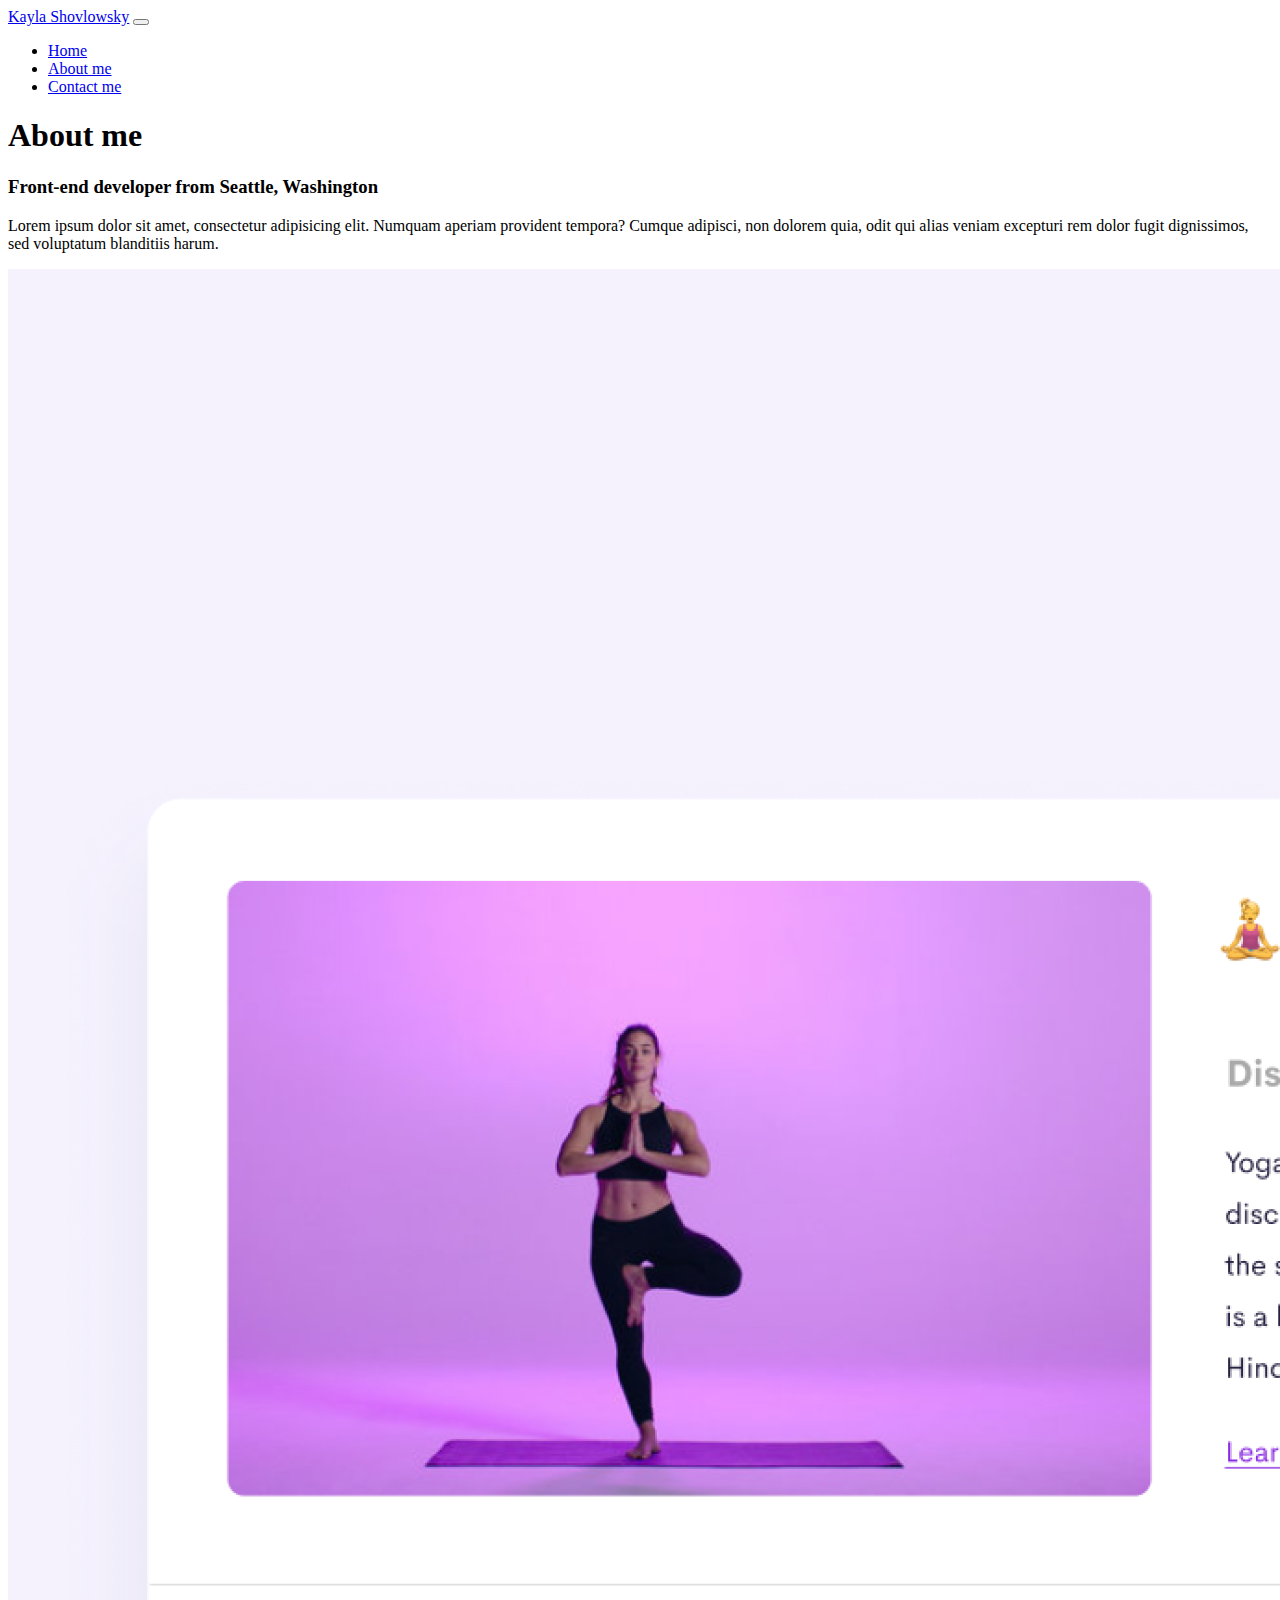
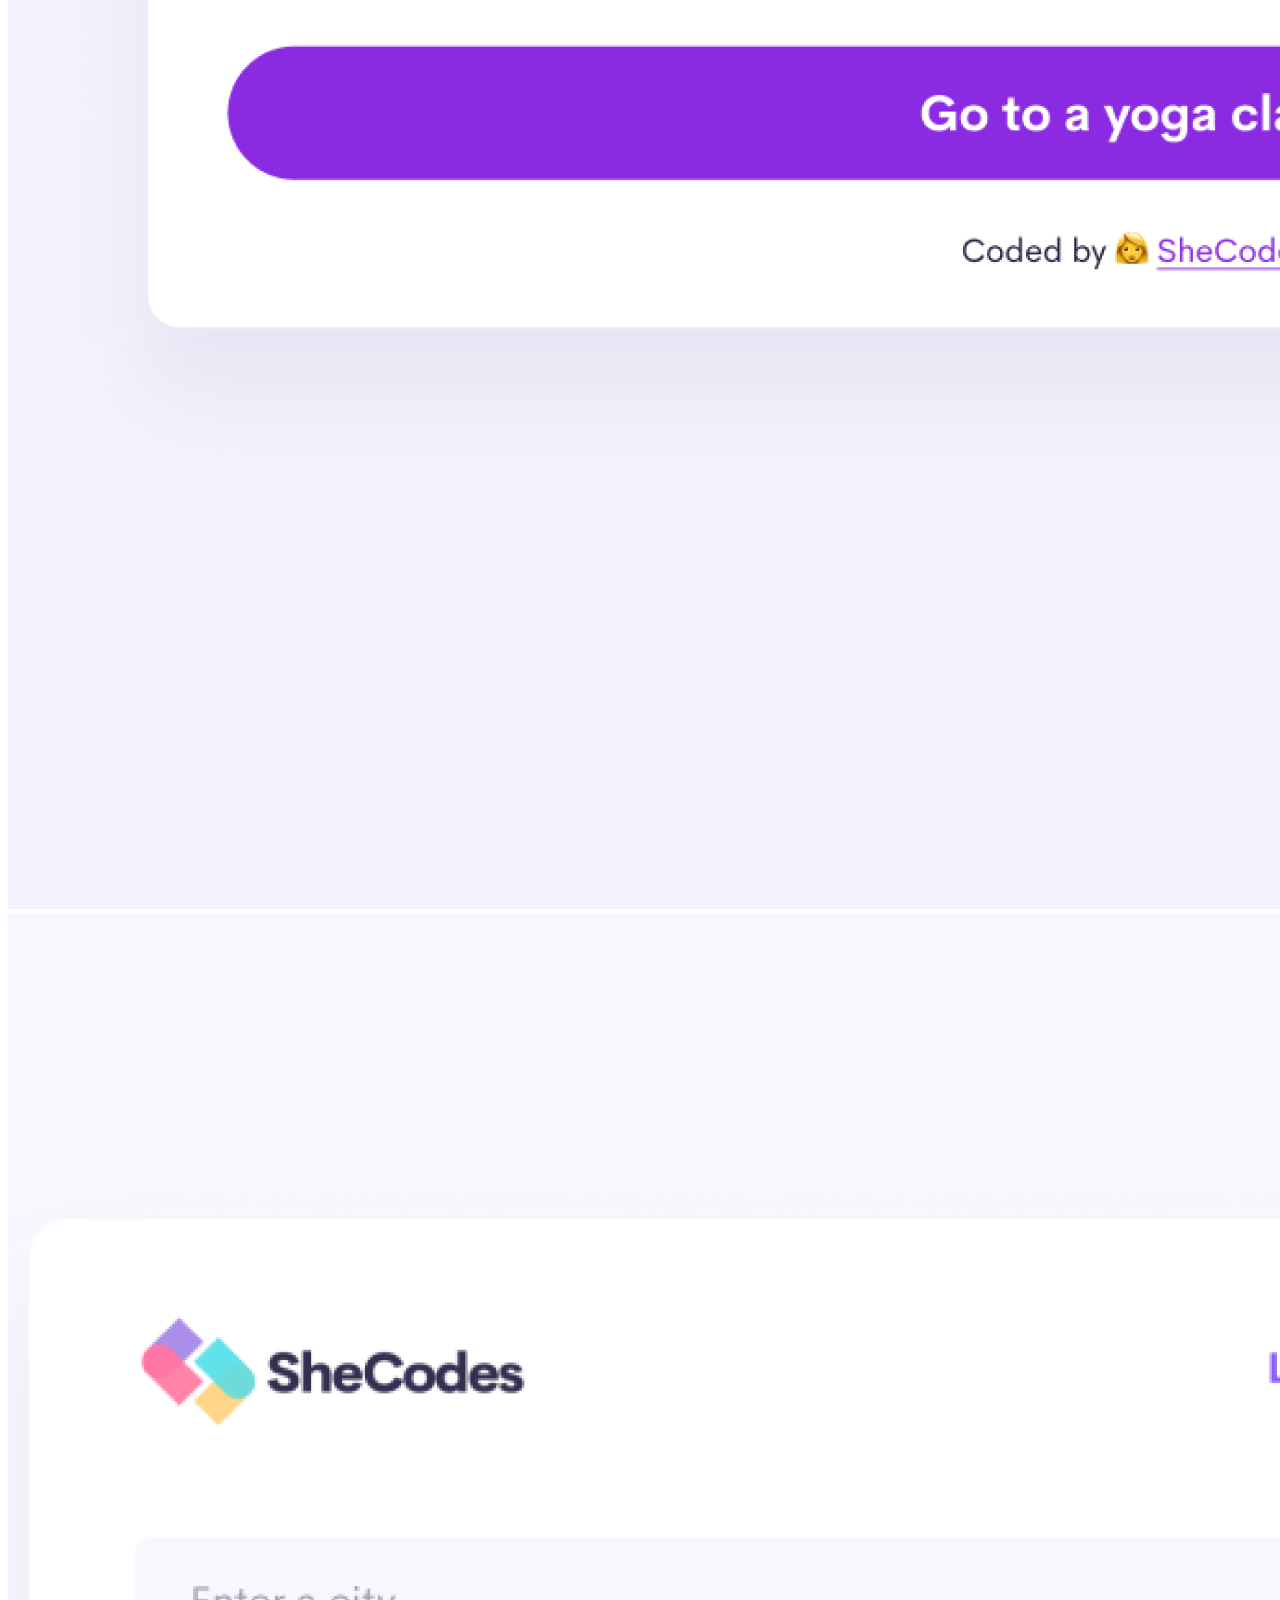
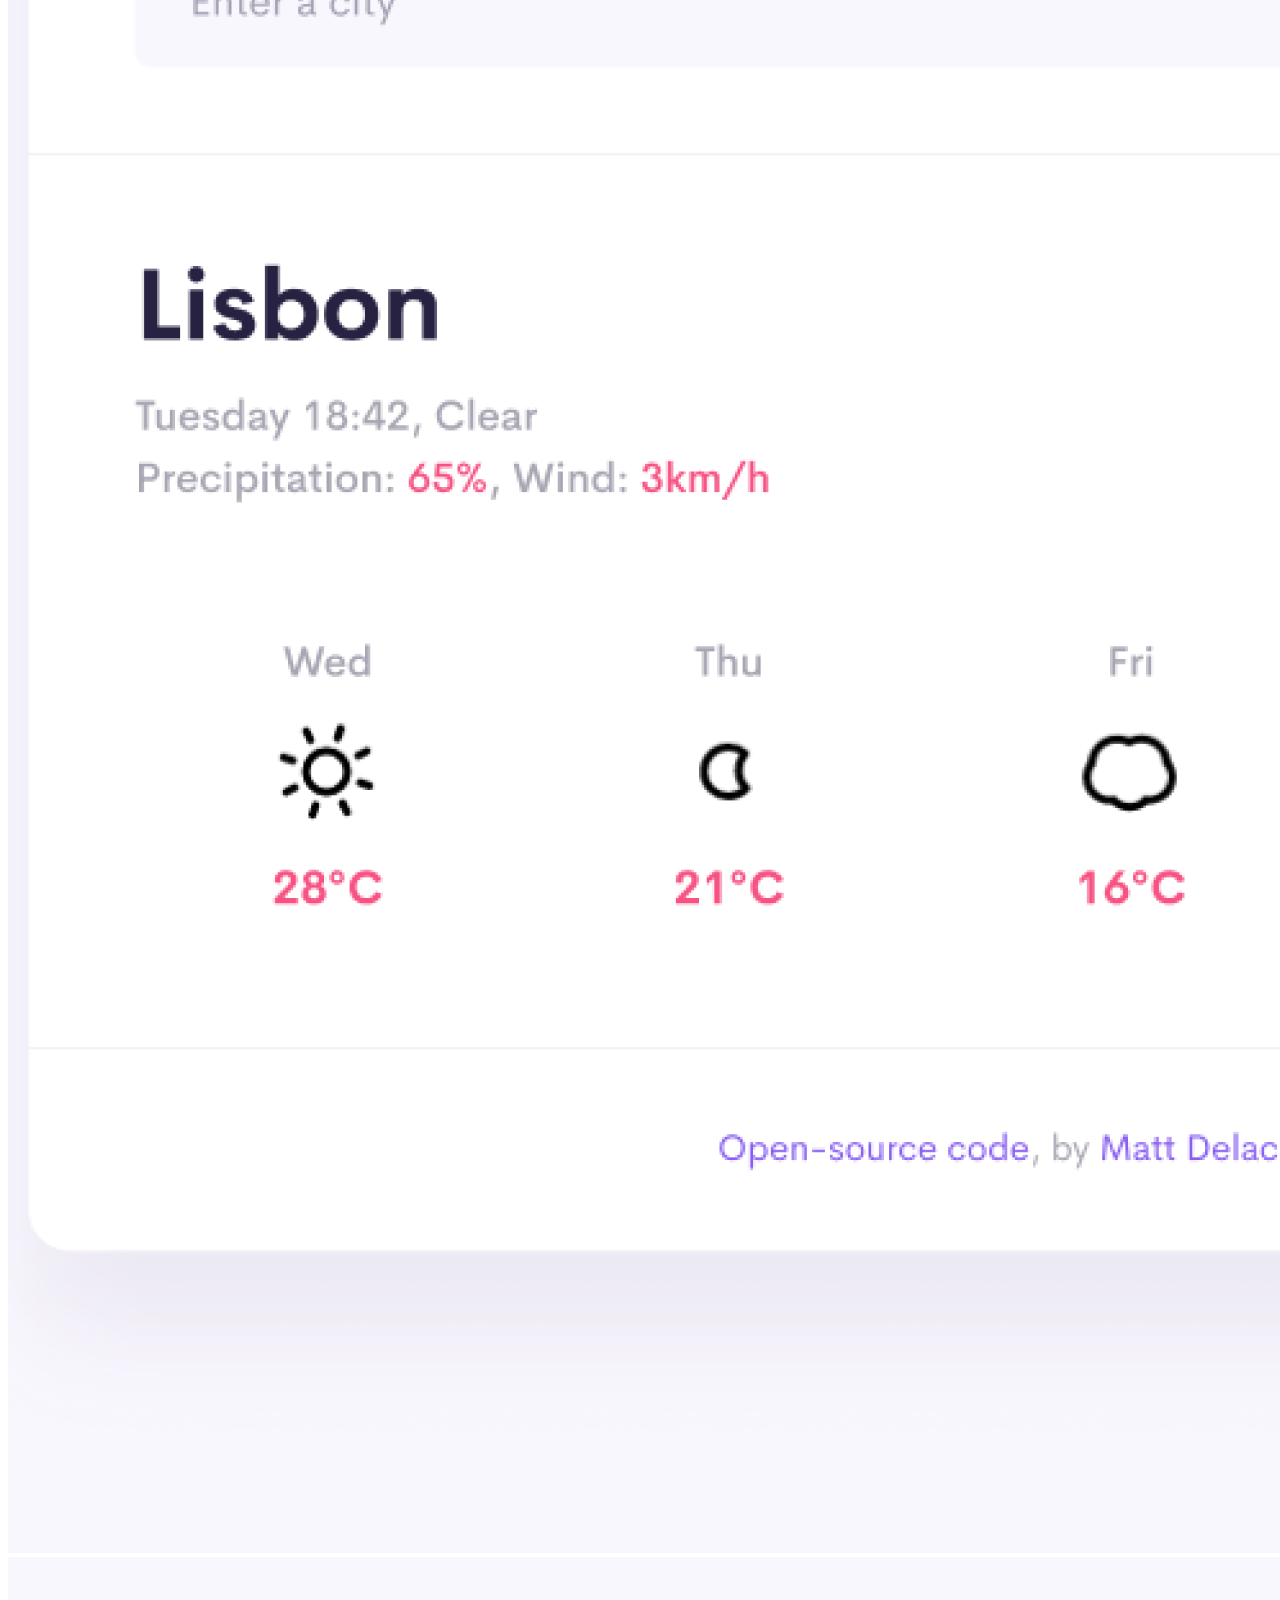
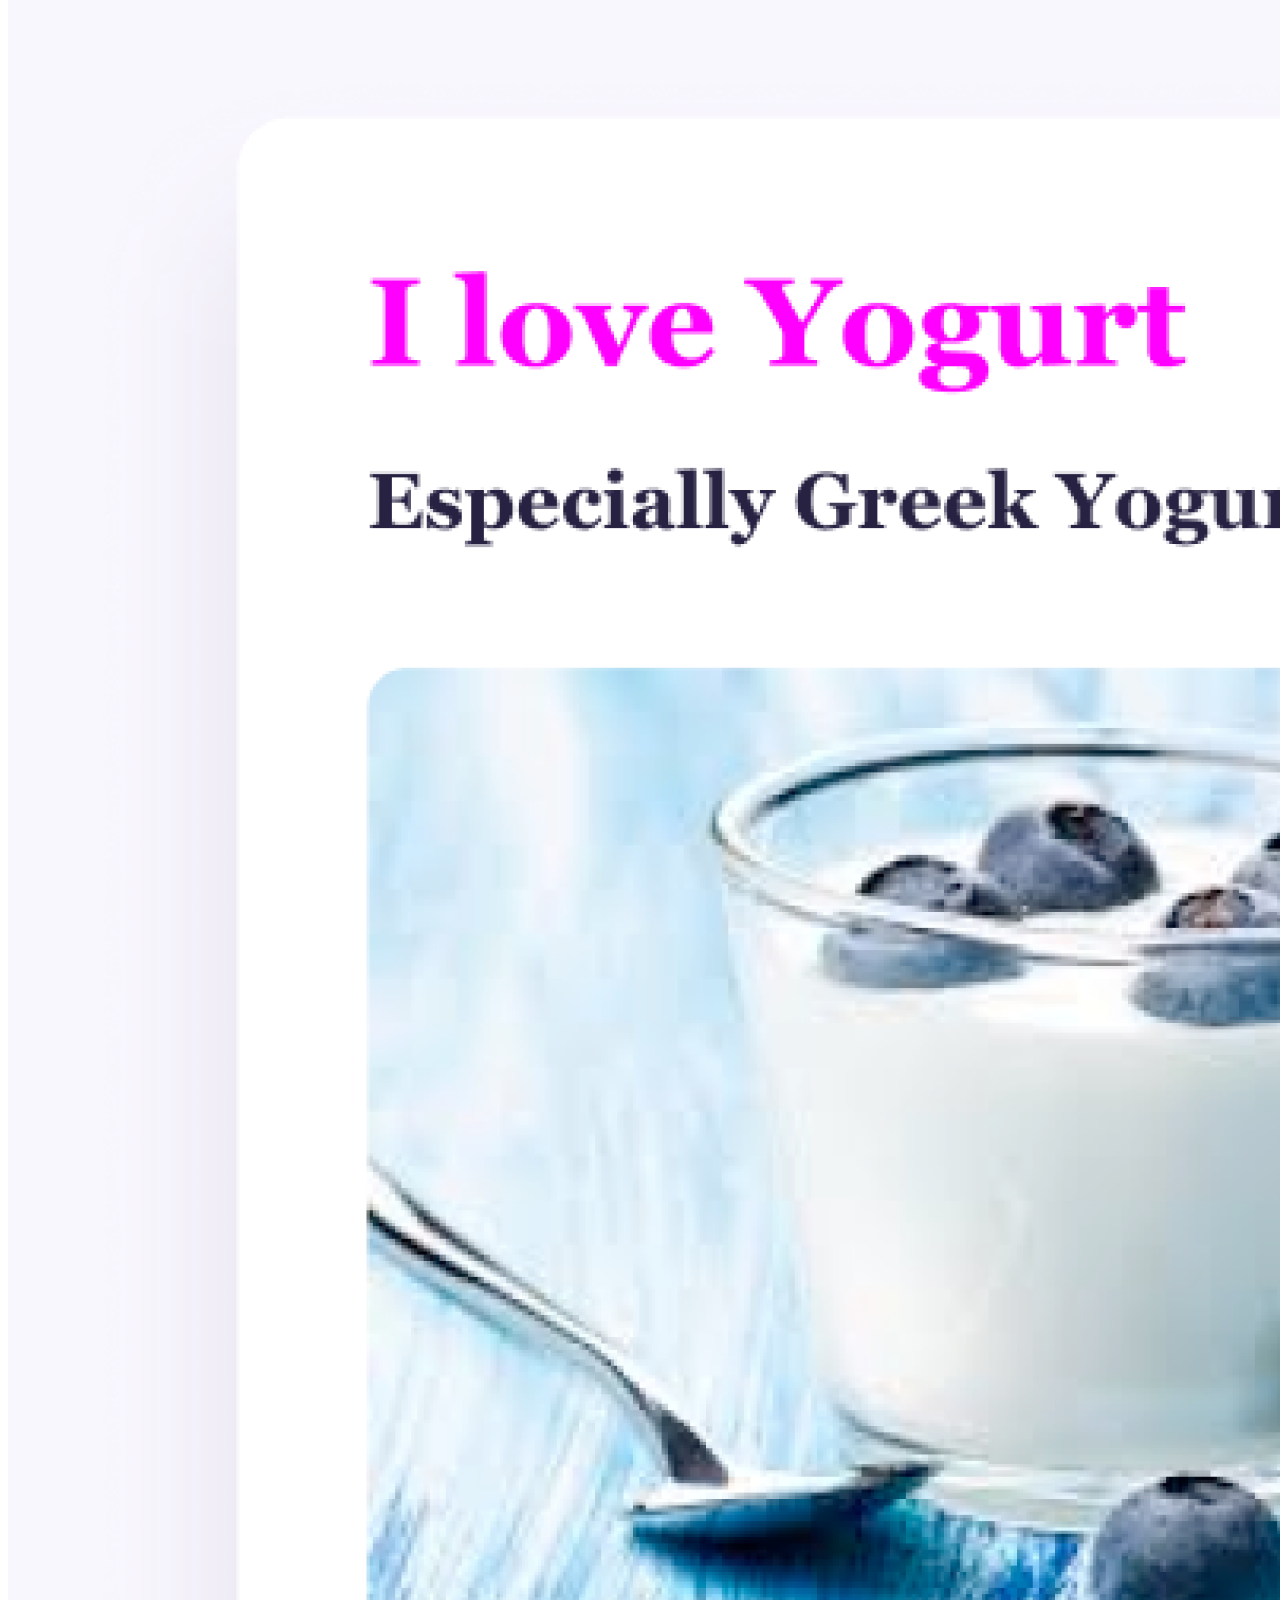
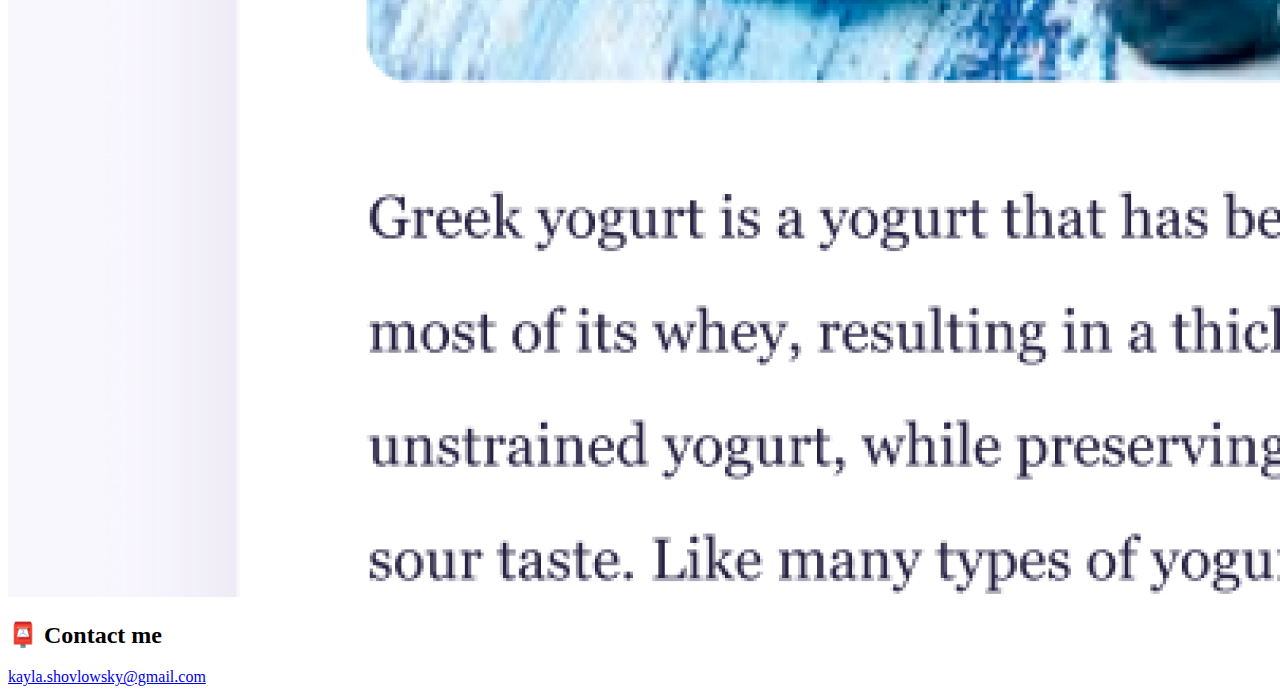
==== about.html @ 605b7441 "first commit" ====
<!DOCTYPE html>
<html lang="en">
  <head>
    <meta charset="UTF-8" />
    <meta http-equiv="X-UA-Compatible" content="IE=edge" />
    <meta name="viewport" content="width=device-width, initial-scale=1.0" />
    <link
      href="https://cdn.jsdelivr.net/npm/bootstrap@5.1.0/dist/css/bootstrap.min.css"
      rel="stylesheet"
      integrity="sha384-KyZXEAg3QhqLMpG8r+8fhAXLRk2vvoC2f3B09zVXn8CA5QIVfZOJ3BCsw2P0p/We"
      crossorigin="anonymous"
    />
    <script
      src="https://cdn.jsdelivr.net/npm/bootstrap@5.1.0/dist/js/bootstrap.bundle.min.js"
      integrity="sha384-U1DAWAznBHeqEIlVSCgzq+c9gqGAJn5c/t99JyeKa9xxaYpSvHU5awsuZVVFIhvj"
      crossorigin="anonymous"
    ></script>
    <link rel="stylesheet" href="style.css" />
    <title>About Kayla</title>
  </head>
  <body>
    <nav class="navbar navbar-expand-lg navbar-light bg-light">
      <div class="container-fluid">
        <a class="navbar-brand" href="index.html">Kayla Shovlowsky</a>
        <button
          class="navbar-toggler"
          type="button"
          data-bs-toggle="collapse"
          data-bs-target="#navbarNav"
          aria-controls="navbarNav"
          aria-expanded="false"
          aria-label="Toggle navigation"
        >
          <span class="navbar-toggler-icon"></span>
        </button>
        <div class="collapse navbar-collapse" id="navbarNav">
          <ul class="navbar-nav">
            <li class="nav-item">
              <a class="nav-link active" aria-current="page" href="index.html"
                >Home</a
              >
            </li>
            <li class="nav-item">
              <a class="nav-link" href="about.html">About me</a>
            </li>
            <li class="nav-item">
              <a class="nav-link" href="#contact">Contact me</a>
            </li>
          </ul>
        </div>
      </div>
    </nav>

    <h1 class="index-top-page">About me</h1>
    <h3>Front-end developer from Seattle, Washington</h3>
    <div class="about-paragraphs">
      <p class="bg-transparent p-0">
        Lorem ipsum dolor sit amet, consectetur adipisicing elit. Numquam
        aperiam provident tempora? Cumque adipisci, non dolorem quia, odit qui
        alias veniam excepturi rem dolor fugit dignissimos, sed voluptatum
        blanditiis harum.
      </p>
    </div>
    <div class="container">
      <div class="row">
        <div class="col-sm-4">
          <img
            src="images/yoga.png"
            class="img-fluid border p-2 rounded shadow"
          />
        </div>
        <div class="col-sm-4">
          <img
            src="images/weather.png"
            class="img-fluid border p-2 rounded shadow"
          />
        </div>
        <div class="col-sm-4">
          <img
            src="images/yogurt.png"
            class="img-fluid border p-2 rounded shadow"
          />
        </div>
      </div>
    </div>

    <div id="contact" class="mt-5">
      <h2>📮 Contact me</h2>
      <a href="mailto:kayla.shovlowsky@gmail.com" class="email-link">
        kayla.shovlowsky@gmail.com
      </a>
    </div>
  </body>
</html>
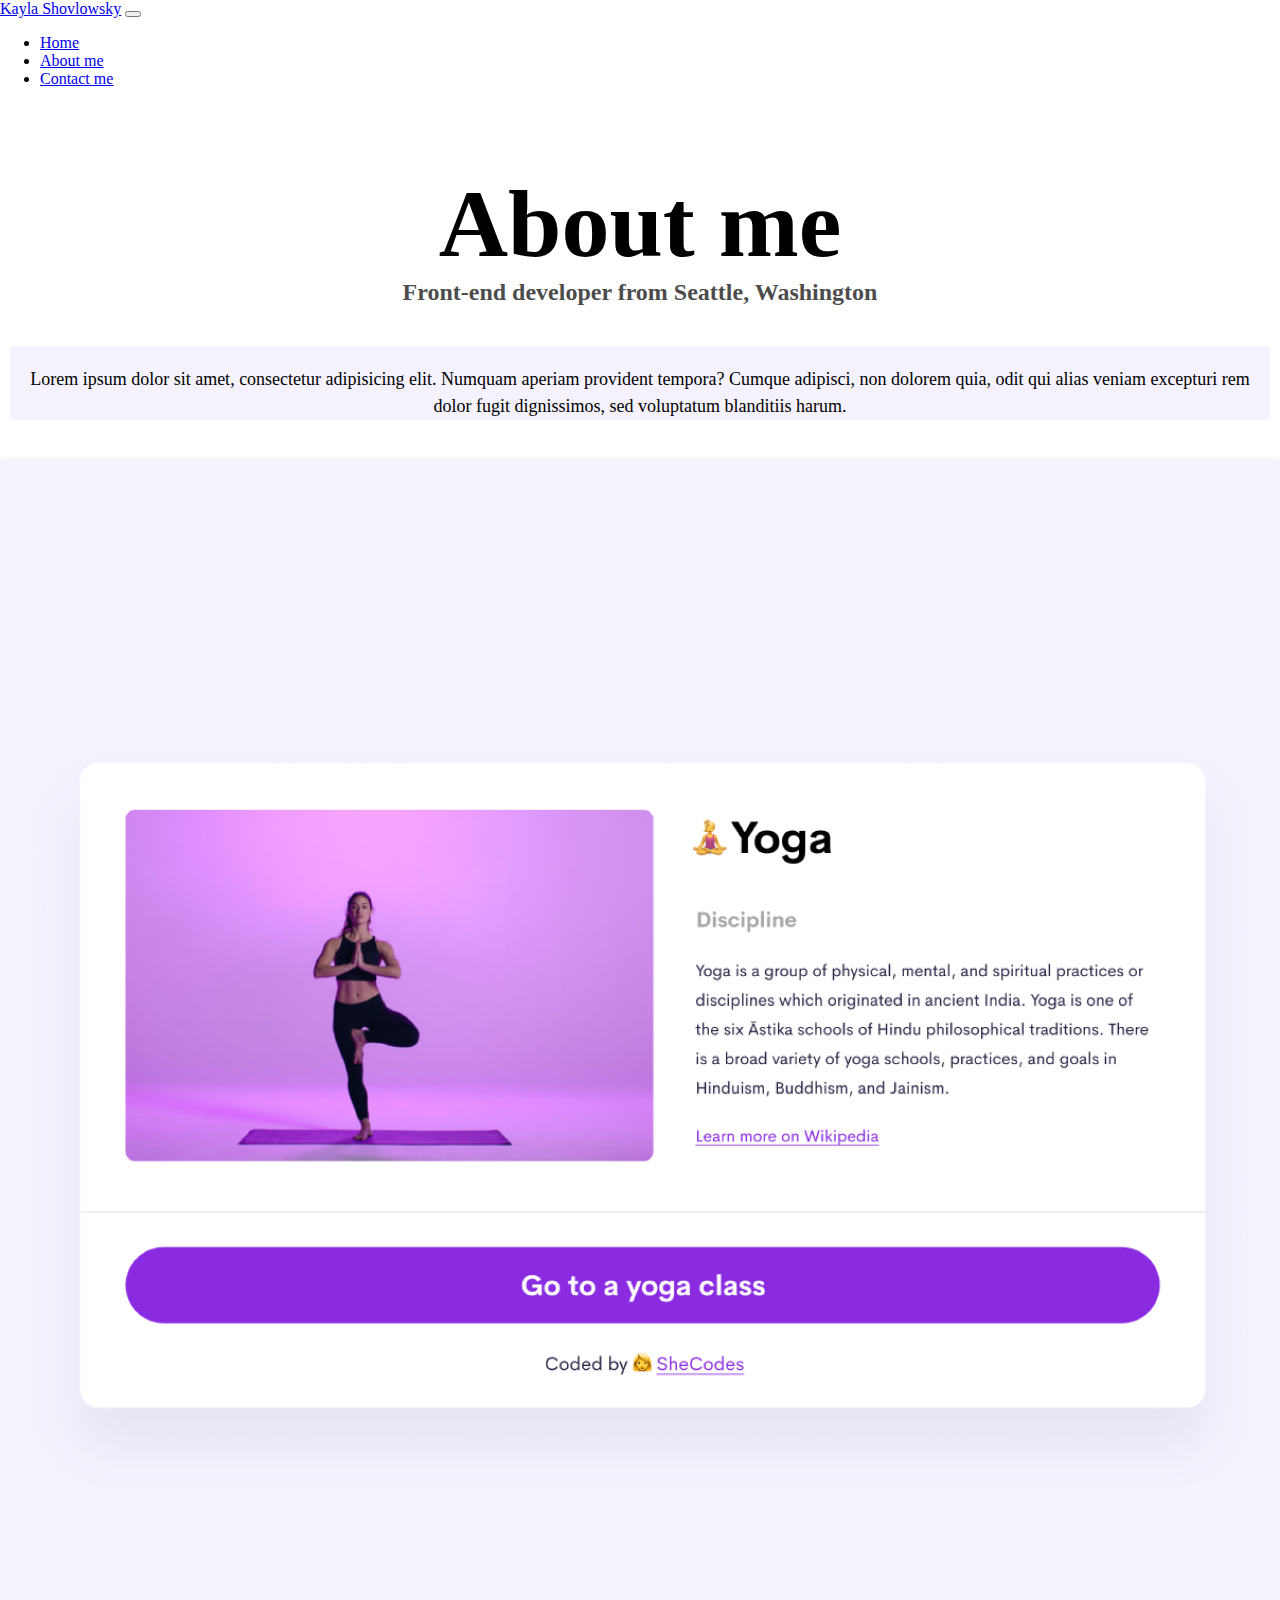
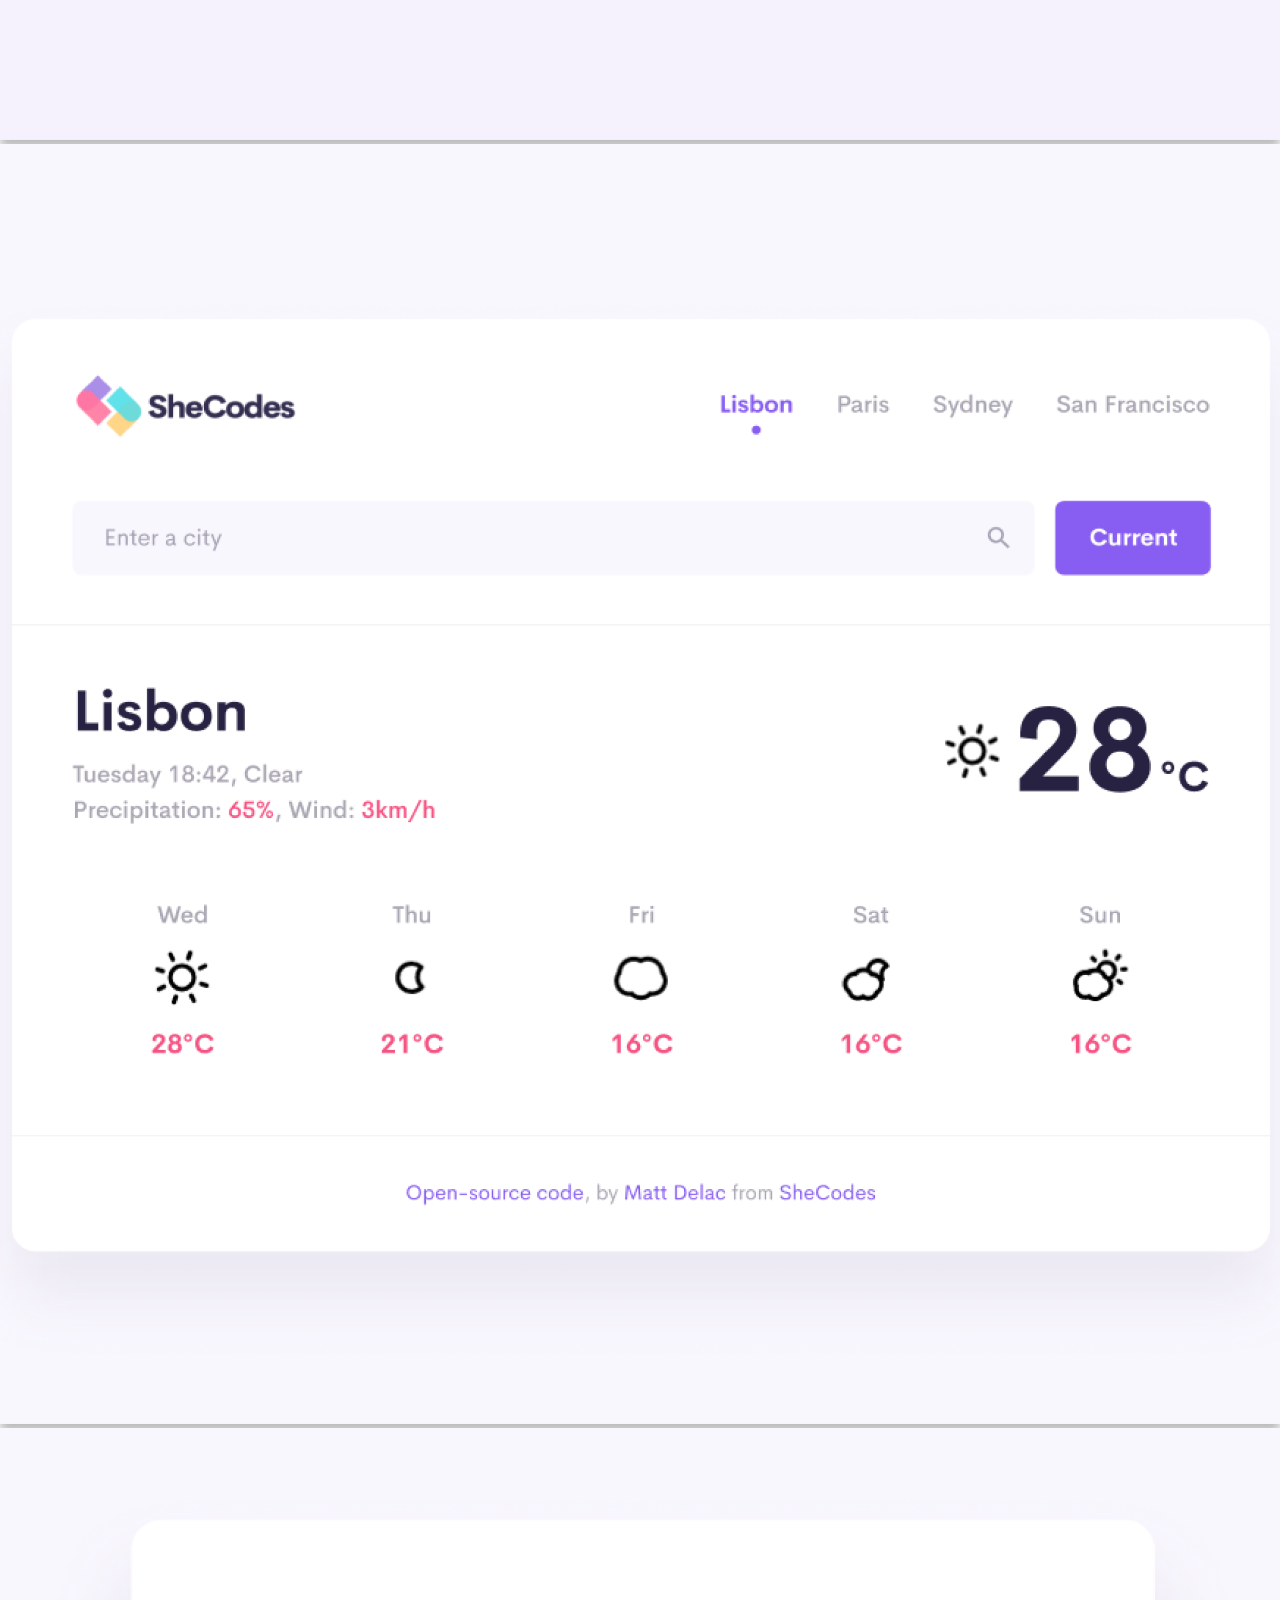
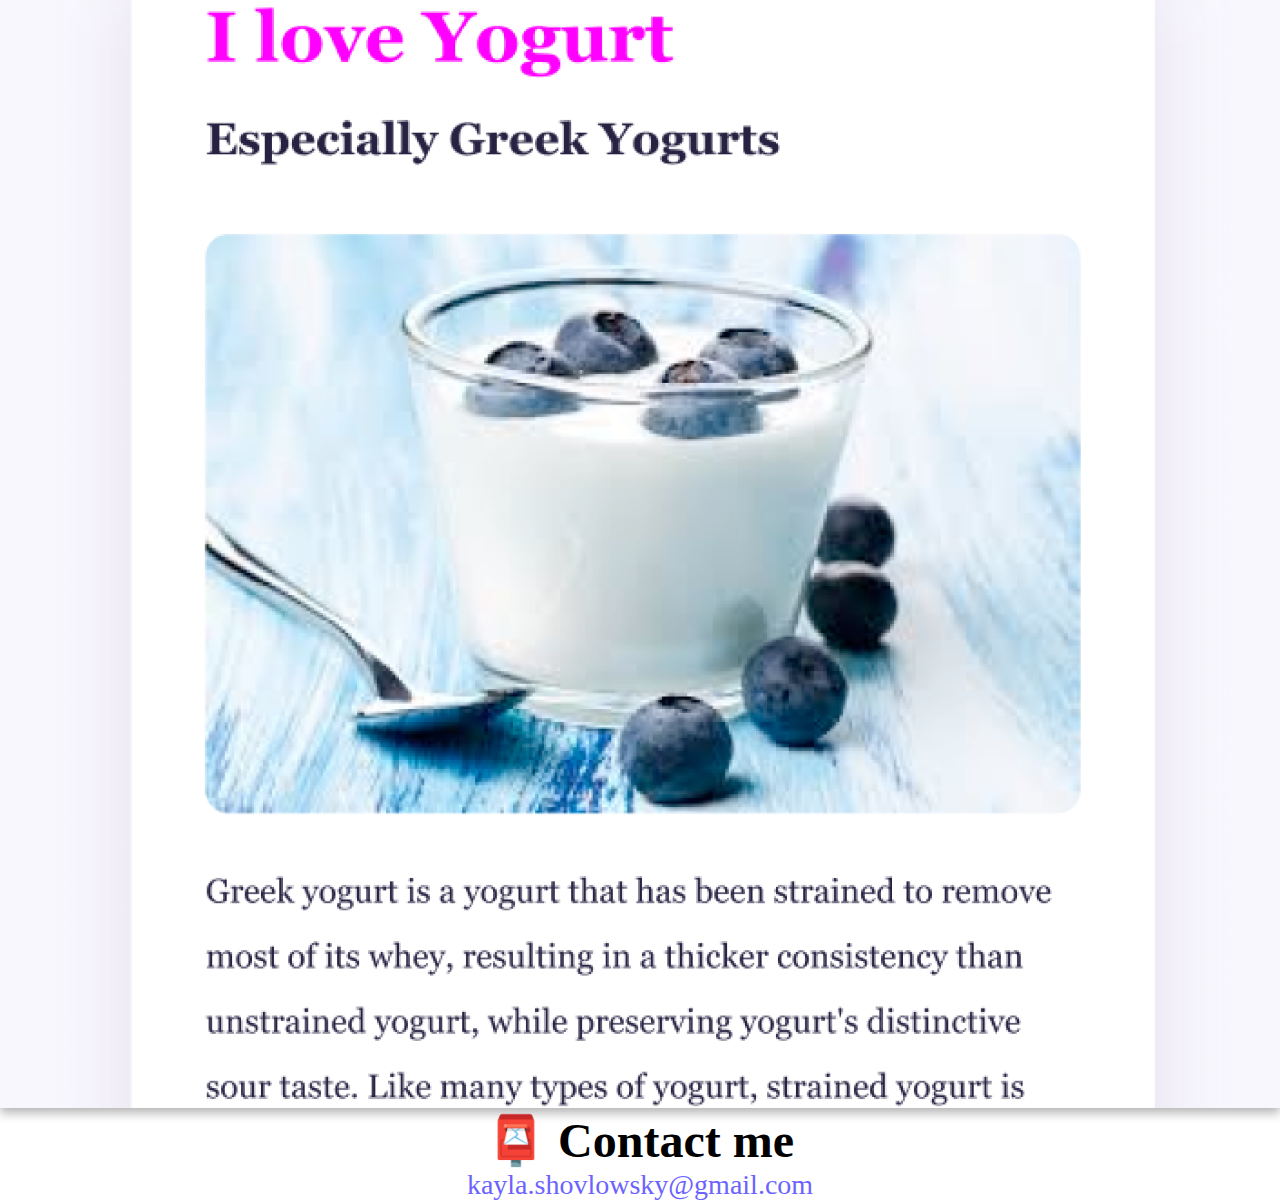
==== commit 200b6c6a: "Updated file links to connect CSS, images, and page links" ====
--- a/about.html
+++ b/about.html
@@ -15,13 +15,13 @@
       integrity="sha384-U1DAWAznBHeqEIlVSCgzq+c9gqGAJn5c/t99JyeKa9xxaYpSvHU5awsuZVVFIhvj"
       crossorigin="anonymous"
     ></script>
-    <link rel="stylesheet" href="style.css" />
+    <link rel="stylesheet" href="/src/style.css" />
     <title>About Kayla</title>
   </head>
   <body>
     <nav class="navbar navbar-expand-lg navbar-light bg-light">
       <div class="container-fluid">
-        <a class="navbar-brand" href="index.html">Kayla Shovlowsky</a>
+        <a class="navbar-brand" href="/">Kayla Shovlowsky</a>
         <button
           class="navbar-toggler"
           type="button"
@@ -41,7 +41,7 @@
               >
             </li>
             <li class="nav-item">
-              <a class="nav-link" href="about.html">About me</a>
+              <a class="nav-link" href="/about.html">About me</a>
             </li>
             <li class="nav-item">
               <a class="nav-link" href="#contact">Contact me</a>
@@ -65,19 +65,19 @@
       <div class="row">
         <div class="col-sm-4">
           <img
-            src="images/yoga.png"
+            src="/images/yoga.png"
             class="img-fluid border p-2 rounded shadow"
           />
         </div>
         <div class="col-sm-4">
           <img
-            src="images/weather.png"
+            src="/images/weather.png"
             class="img-fluid border p-2 rounded shadow"
           />
         </div>
         <div class="col-sm-4">
           <img
-            src="images/yogurt.png"
+            src="/images/yogurt.png"
             class="img-fluid border p-2 rounded shadow"
           />
         </div>
--- a/src/style.css
+++ b/src/style.css
@@ -0,0 +1,120 @@
+:root {
+  --primary-color: #6c63ff;
+  --secondary-color: #f5f2fe;
+  --box-shadow: 0 5px 10px rgba(0, 0, 0, 0.3);
+}
+
+body {
+  margin: 0 auto;
+}
+
+h1,
+h2,
+h3 {
+  text-align: center;
+  margin: 0;
+}
+
+h1 {
+  font-size: 96px;
+}
+
+h2 {
+  font-size: 48px;
+}
+
+h3 {
+  font-size: 24px;
+  opacity: 0.7;
+}
+
+p {
+  background: var(--secondary-color);
+  padding-top: 20px;
+  border-radius: 4px;
+  font-size: 18px;
+  line-height: 1.5;
+  text-align: center;
+}
+
+.navigation-links {
+  display: flex;
+  margin-top: 40px;
+  justify-content: center;
+}
+
+.navigation-links a {
+  margin: 20px;
+  border-radius: 4px;
+  padding: 20px 15px;
+  text-decoration: none;
+  text-transform: capitalize;
+}
+
+.contact-link {
+  background: var(--primary-color);
+  box-shadow: var(--box-shadow);
+  color: white;
+}
+
+.about-link {
+  color: var(--primary-color);
+  border: 1px solid var(--primary-color);
+}
+
+.homepage-link {
+  color: var(--primary-color);
+  text-align: center;
+  display: block;
+}
+
+.about-paragraphs {
+  display: flex;
+  margin: 30px 0;
+}
+
+.about-paragraphs p {
+  margin: 10px;
+}
+
+.email-link {
+  display: flex;
+  justify-content: center;
+  color: var(--primary-color);
+  font-size: 28px;
+  text-decoration: none;
+}
+
+.email-link:hover {
+  text-decoration: underline;
+}
+
+.name-introduction {
+  font-size: 80px;
+}
+
+.img-fluid {
+  max-width: 100%;
+  height: auto;
+}
+
+.app-button {
+  background: var(--primary-color);
+  box-shadow: var(--box-shadow);
+  border-radius: 4px;
+  padding: 20px 15px;
+  text-decoration: none;
+  display: flex;
+}
+
+.app-button:hover {
+  color: blue !important;
+}
+
+.index-top-page {
+  margin-top: 80px;
+}
+
+.shadow {
+  box-shadow: var(--box-shadow) !important;
+}
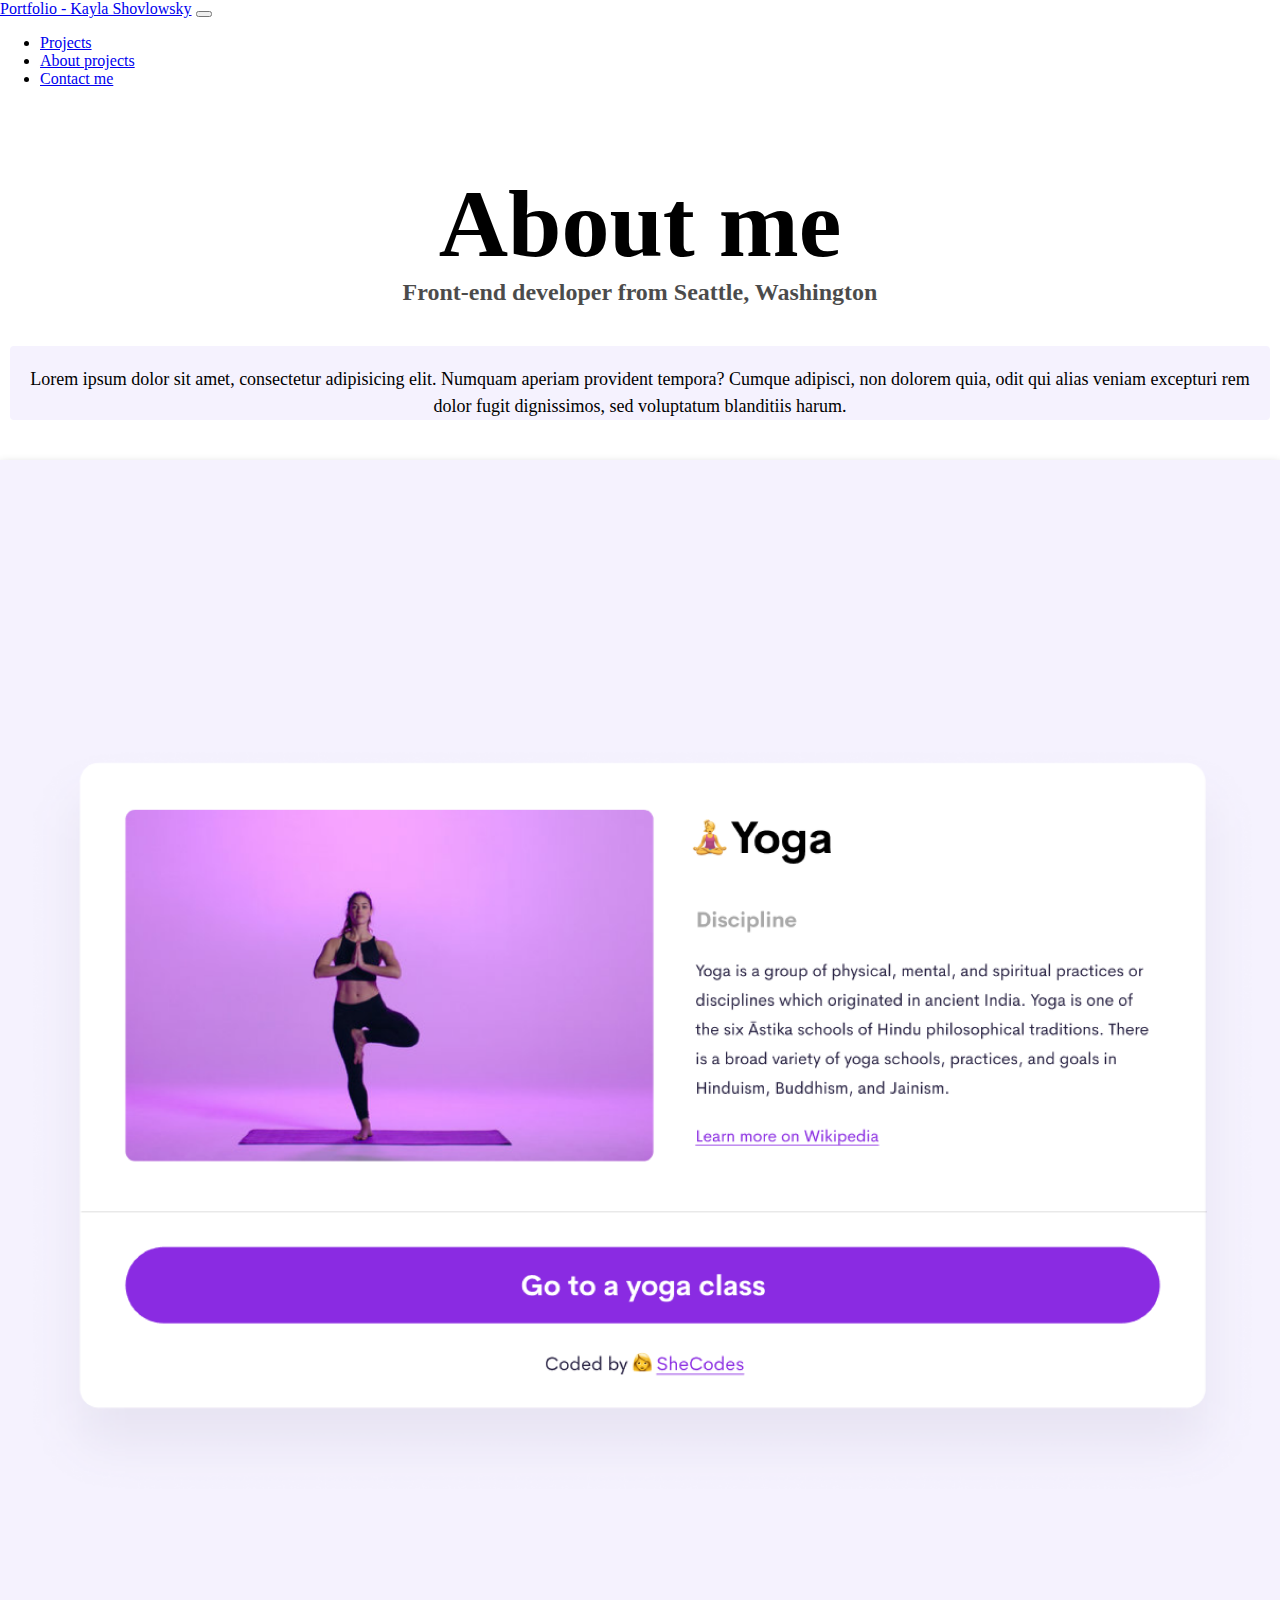
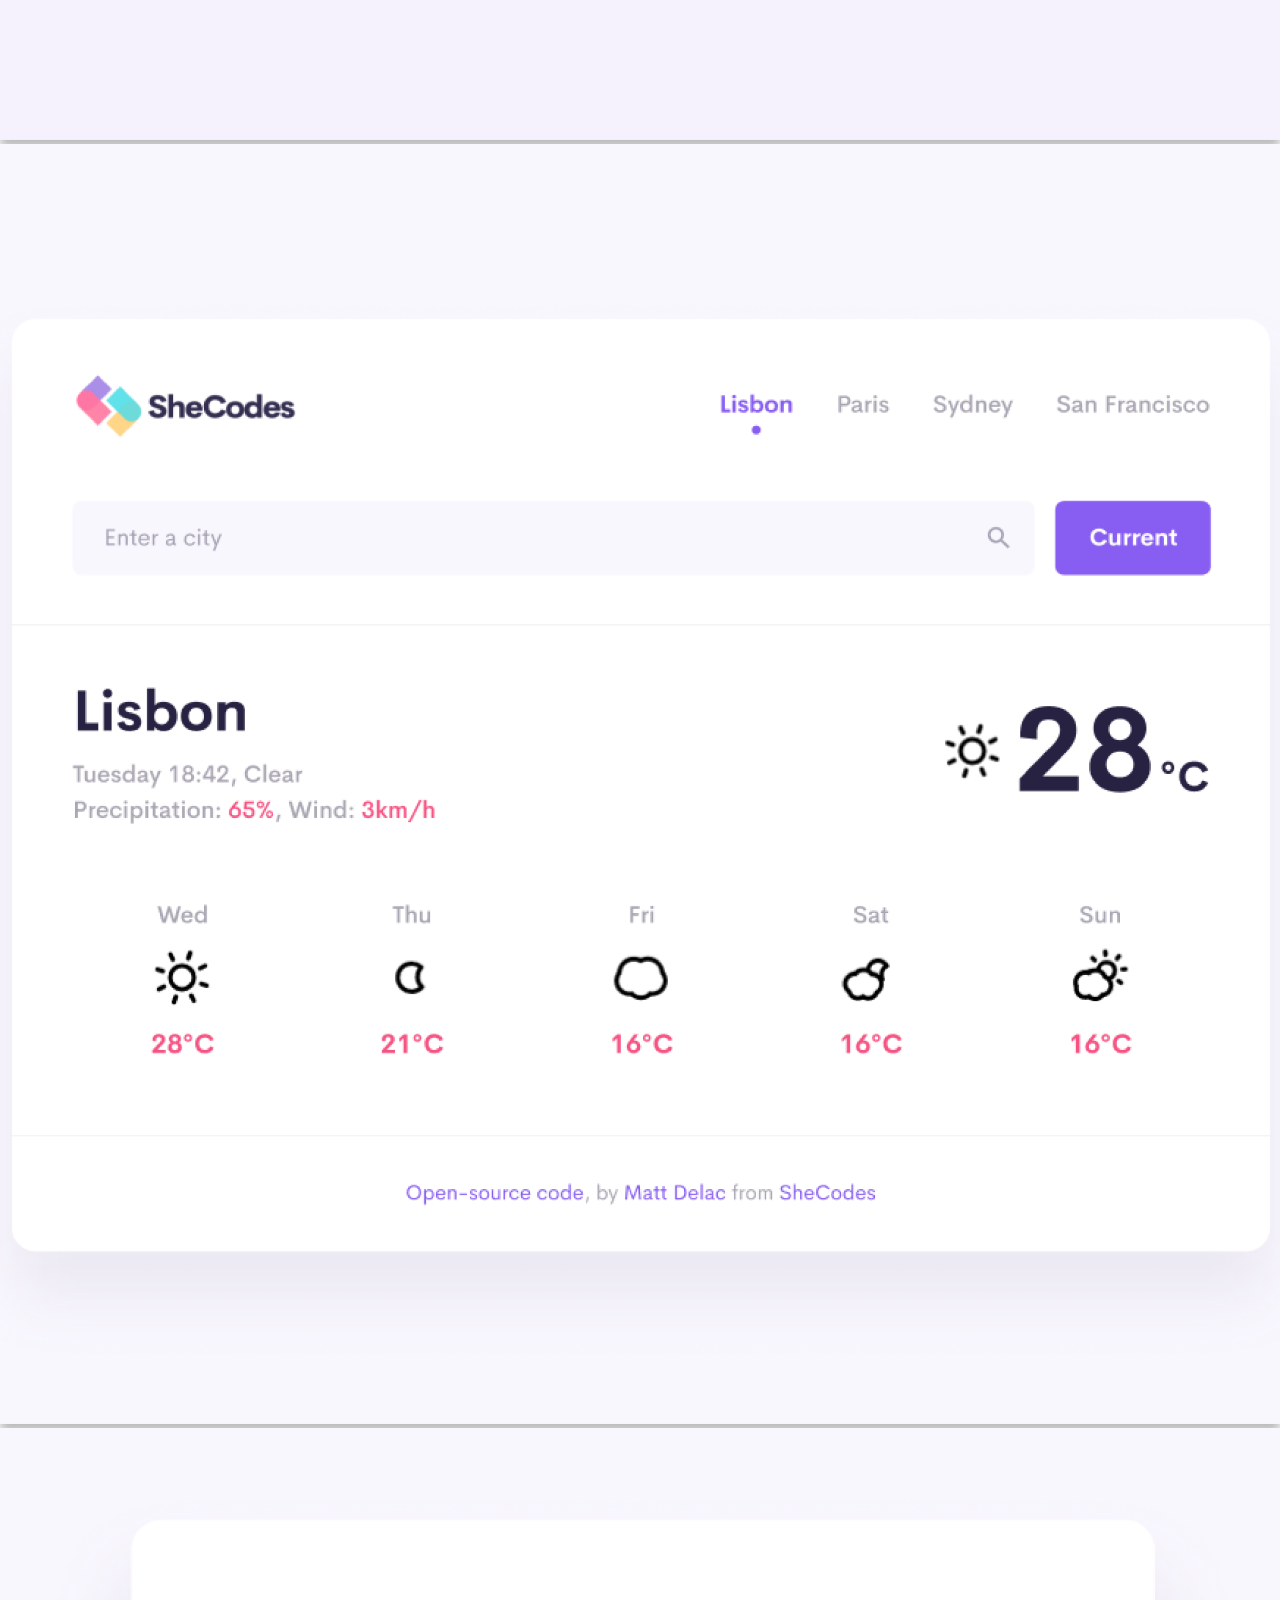
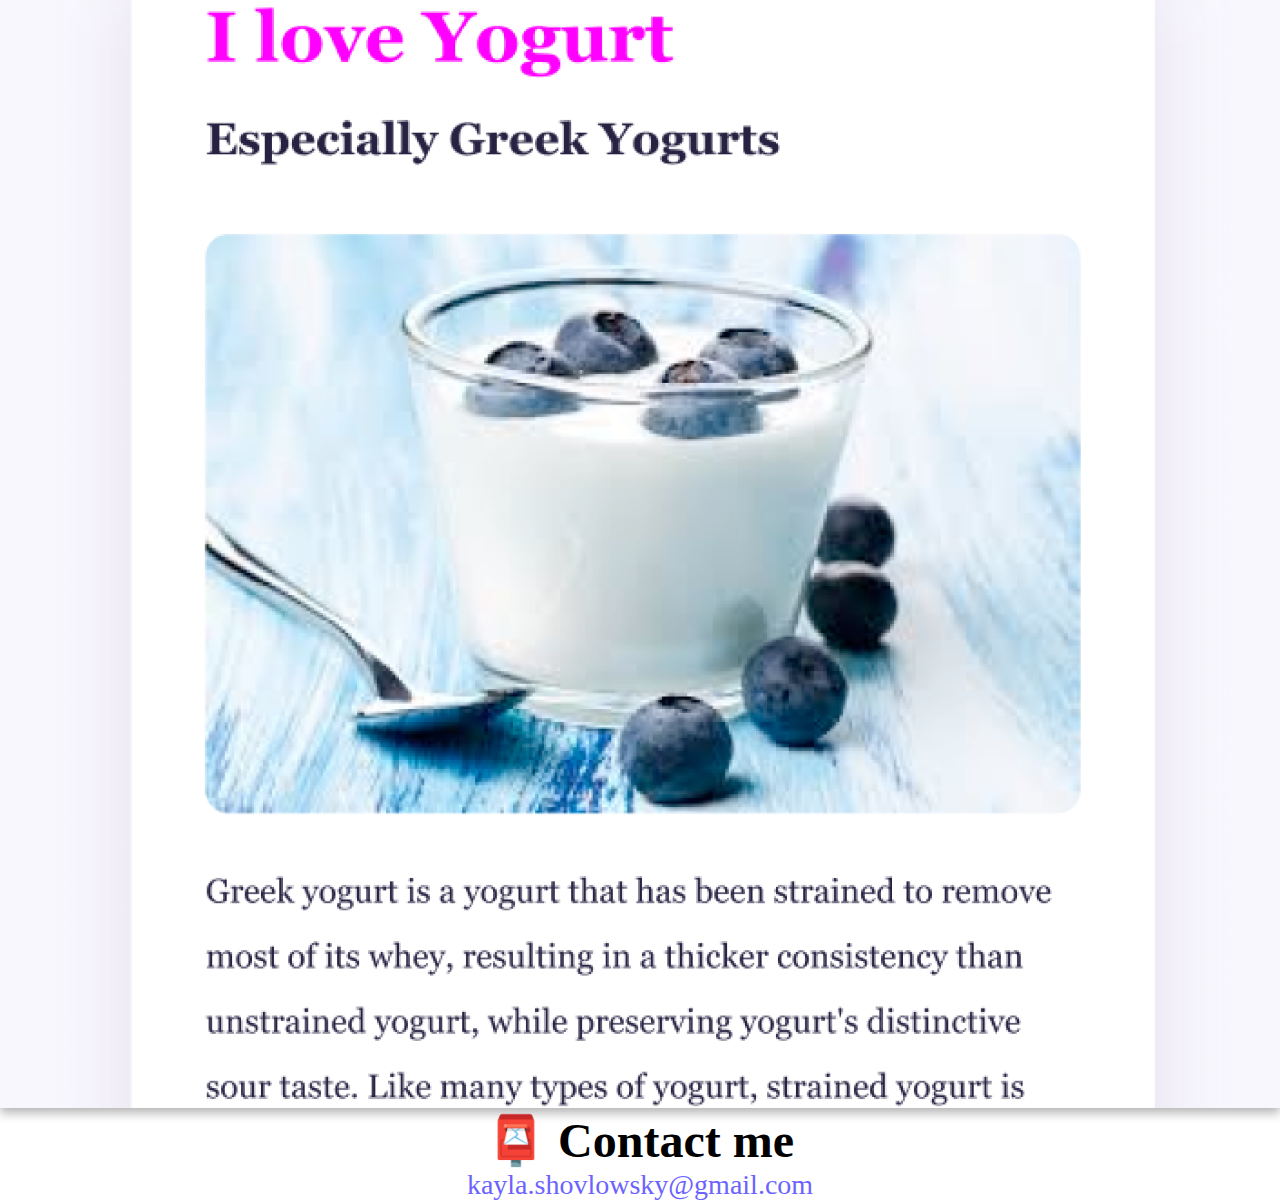
==== commit 08045fc6: "SEO updates to navigation titles" ====
--- a/about.html
+++ b/about.html
@@ -3,7 +3,10 @@
   <head>
     <meta charset="UTF-8" />
     <meta http-equiv="X-UA-Compatible" content="IE=edge" />
-    <meta name="viewport" content="width=device-width, initial-scale=1.0" />
+    <meta
+      name="about projects"
+      content="display of app pages created and curated as portfolio projects"
+    />
     <link
       href="https://cdn.jsdelivr.net/npm/bootstrap@5.1.0/dist/css/bootstrap.min.css"
       rel="stylesheet"
@@ -16,12 +19,12 @@
       crossorigin="anonymous"
     ></script>
     <link rel="stylesheet" href="/src/style.css" />
-    <title>About Kayla</title>
+    <title>About Kayla's App Projects</title>
   </head>
   <body>
-    <nav class="navbar navbar-expand-lg navbar-light bg-light">
+    <nav class="navbar navbar-expand-lg navbar-light bg-light sticky-top">
       <div class="container-fluid">
-        <a class="navbar-brand" href="/">Kayla Shovlowsky</a>
+        <a class="navbar-brand" href="/">Portfolio - Kayla Shovlowsky</a>
         <button
           class="navbar-toggler"
           type="button"
@@ -36,12 +39,12 @@
         <div class="collapse navbar-collapse" id="navbarNav">
           <ul class="navbar-nav">
             <li class="nav-item">
-              <a class="nav-link active" aria-current="page" href="index.html"
-                >Home</a
+              <a class="nav-link active" aria-current="page" href="/"
+                >Projects</a
               >
             </li>
             <li class="nav-item">
-              <a class="nav-link" href="/about.html">About me</a>
+              <a class="nav-link" href="/about.html">About projects</a>
             </li>
             <li class="nav-item">
               <a class="nav-link" href="#contact">Contact me</a>
@@ -52,7 +55,9 @@
     </nav>
 
     <h1 class="index-top-page">About me</h1>
-    <h3>Front-end developer from Seattle, Washington</h3>
+    <h3 class="location-introduction">
+      Front-end developer from Seattle, Washington
+    </h3>
     <div class="about-paragraphs">
       <p class="bg-transparent p-0">
         Lorem ipsum dolor sit amet, consectetur adipisicing elit. Numquam
@@ -66,18 +71,21 @@
         <div class="col-sm-4">
           <img
             src="/images/yoga.png"
+            alt="female standing in yoga tree pose with purple background"
             class="img-fluid border p-2 rounded shadow"
           />
         </div>
         <div class="col-sm-4">
           <img
             src="/images/weather.png"
+            alt="current weather and five day forecast"
             class="img-fluid border p-2 rounded shadow"
           />
         </div>
         <div class="col-sm-4">
           <img
             src="/images/yogurt.png"
+            alt="yogurt with blueberries centered on a table"
             class="img-fluid border p-2 rounded shadow"
           />
         </div>
--- a/src/style.css
+++ b/src/style.css
@@ -118,3 +118,23 @@
 .shadow {
   box-shadow: var(--box-shadow) !important;
 }
+
+@media (max-width: 768px) {
+  h2 {
+    font-size: 28px;
+  }
+  .name-introduction,
+  .index-top-page {
+    font-size: 56px;
+  }
+
+  h3 {
+    font-size: 20px;
+  }
+  .location-introduction {
+    display: none;
+  }
+  .email-link {
+    font-size: 20px;
+  }
+}
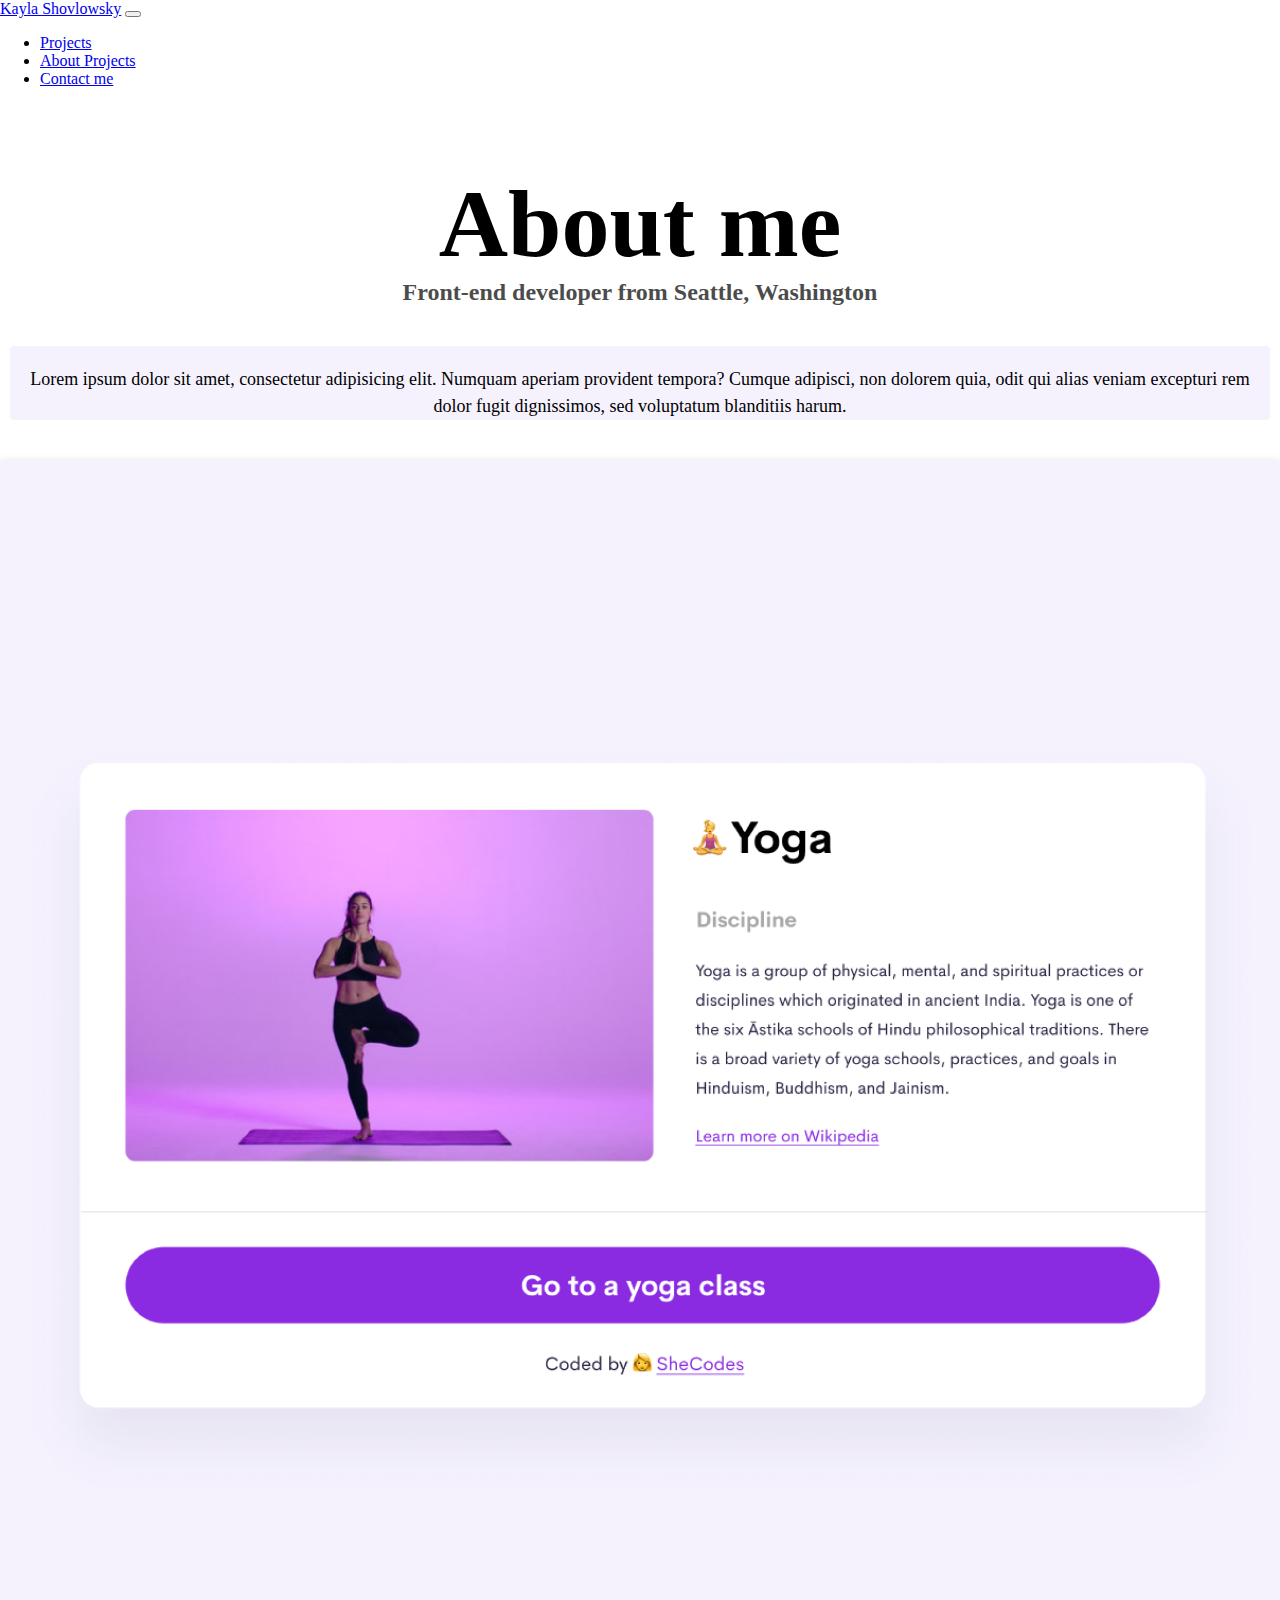
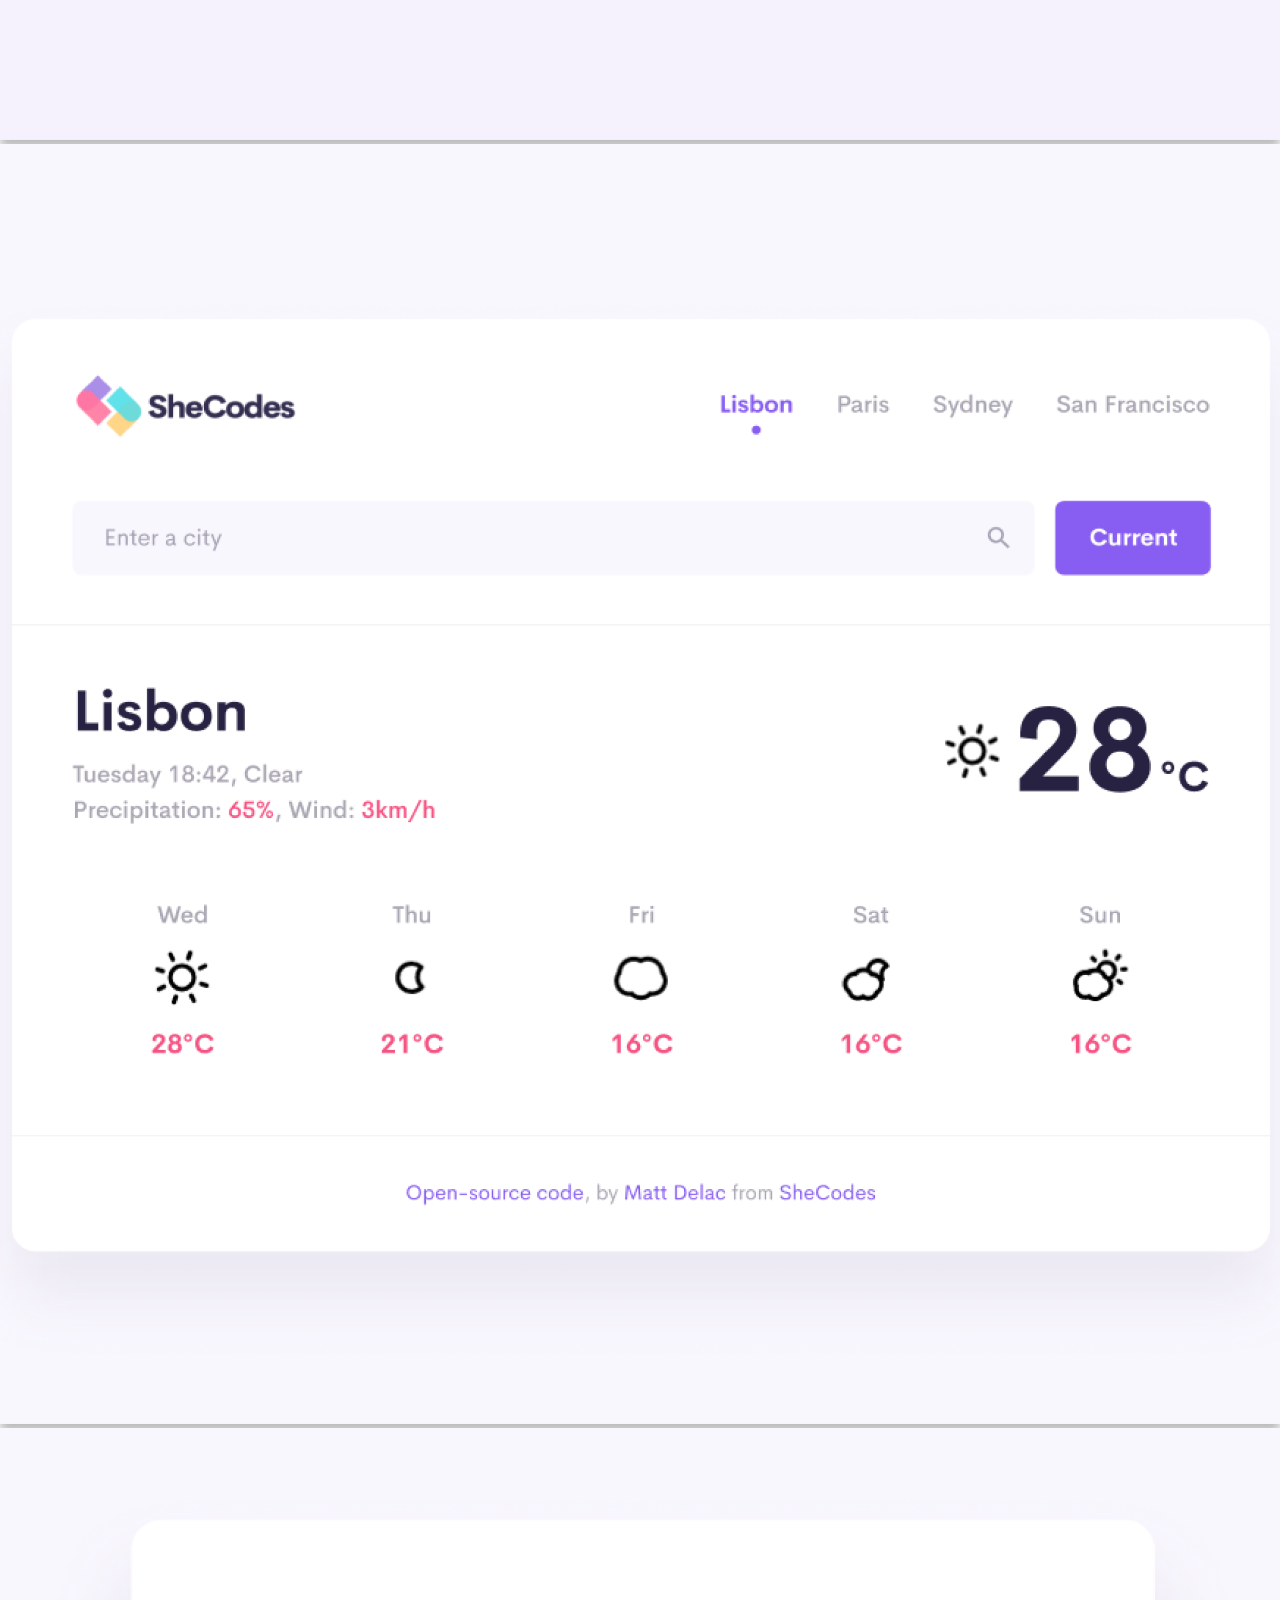
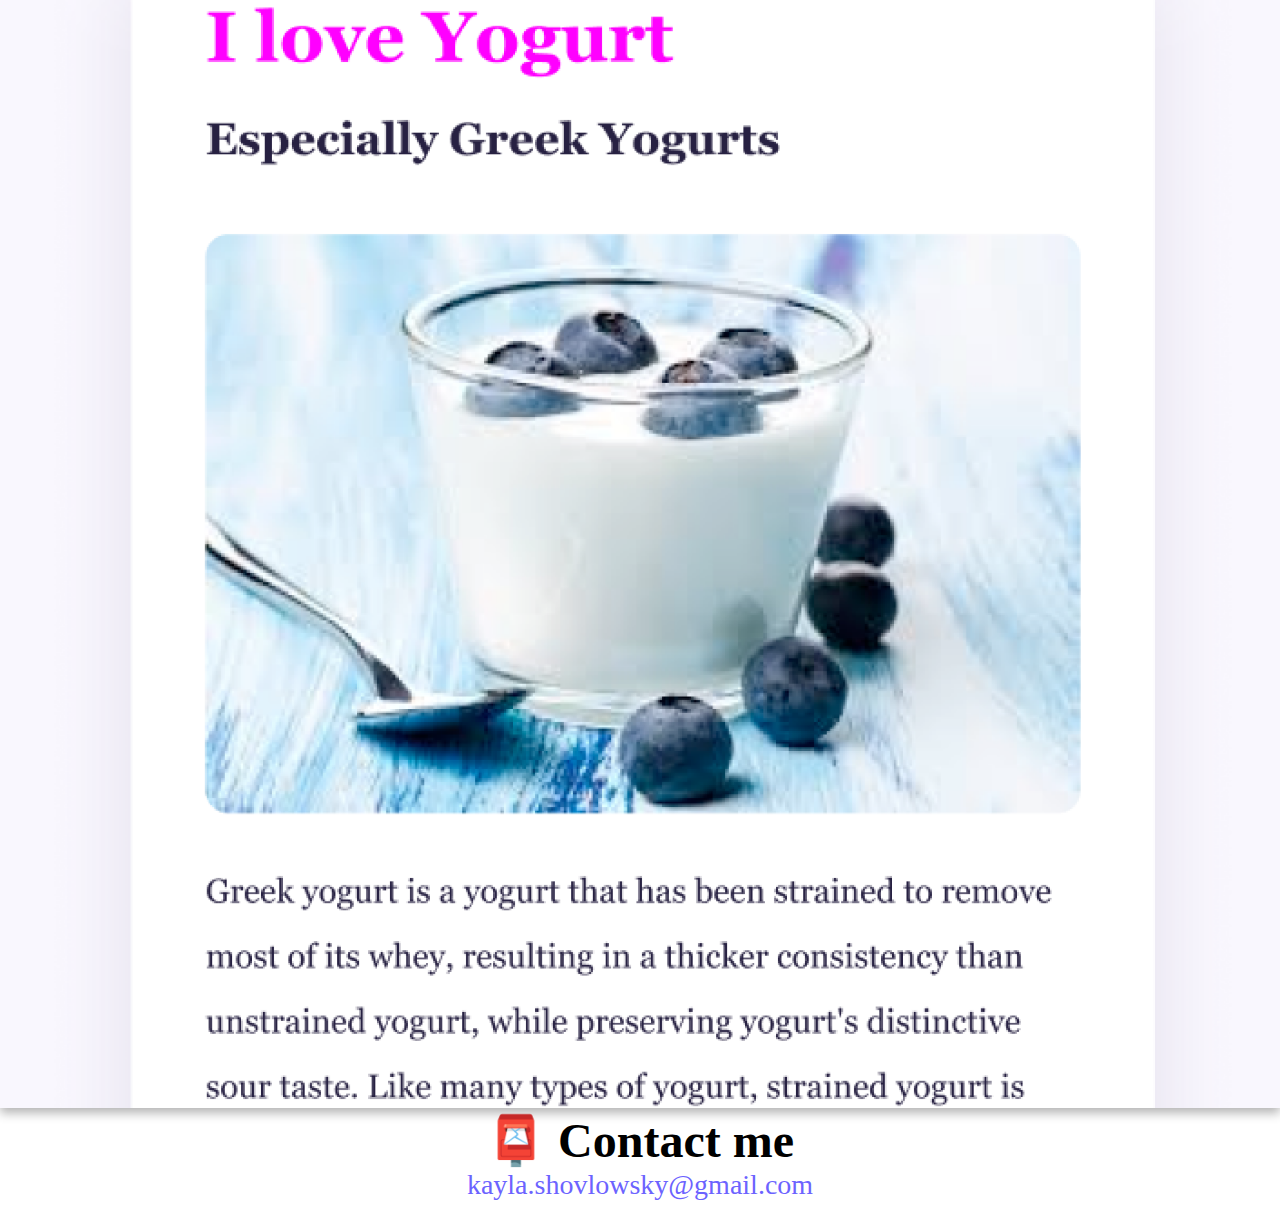
==== commit c8e20d34: "Improved title and navbar language" ====
--- a/about.html
+++ b/about.html
@@ -3,10 +3,7 @@
   <head>
     <meta charset="UTF-8" />
     <meta http-equiv="X-UA-Compatible" content="IE=edge" />
-    <meta
-      name="about projects"
-      content="display of app pages created and curated as portfolio projects"
-    />
+    <meta name="viewport" content="width=device-width, initial-scale=1" />
     <link
       href="https://cdn.jsdelivr.net/npm/bootstrap@5.1.0/dist/css/bootstrap.min.css"
       rel="stylesheet"
@@ -19,12 +16,12 @@
       crossorigin="anonymous"
     ></script>
     <link rel="stylesheet" href="/src/style.css" />
-    <title>About Kayla's App Projects</title>
+    <title>About Kayla's Projects</title>
   </head>
   <body>
     <nav class="navbar navbar-expand-lg navbar-light bg-light sticky-top">
       <div class="container-fluid">
-        <a class="navbar-brand" href="/">Portfolio - Kayla Shovlowsky</a>
+        <a class="navbar-brand" href="/">Kayla Shovlowsky</a>
         <button
           class="navbar-toggler"
           type="button"
@@ -44,7 +41,7 @@
               >
             </li>
             <li class="nav-item">
-              <a class="nav-link" href="/about.html">About projects</a>
+              <a class="nav-link" href="/about.html">About Projects</a>
             </li>
             <li class="nav-item">
               <a class="nav-link" href="#contact">Contact me</a>
@@ -98,5 +95,6 @@
         kayla.shovlowsky@gmail.com
       </a>
     </div>
+</br>
   </body>
 </html>
